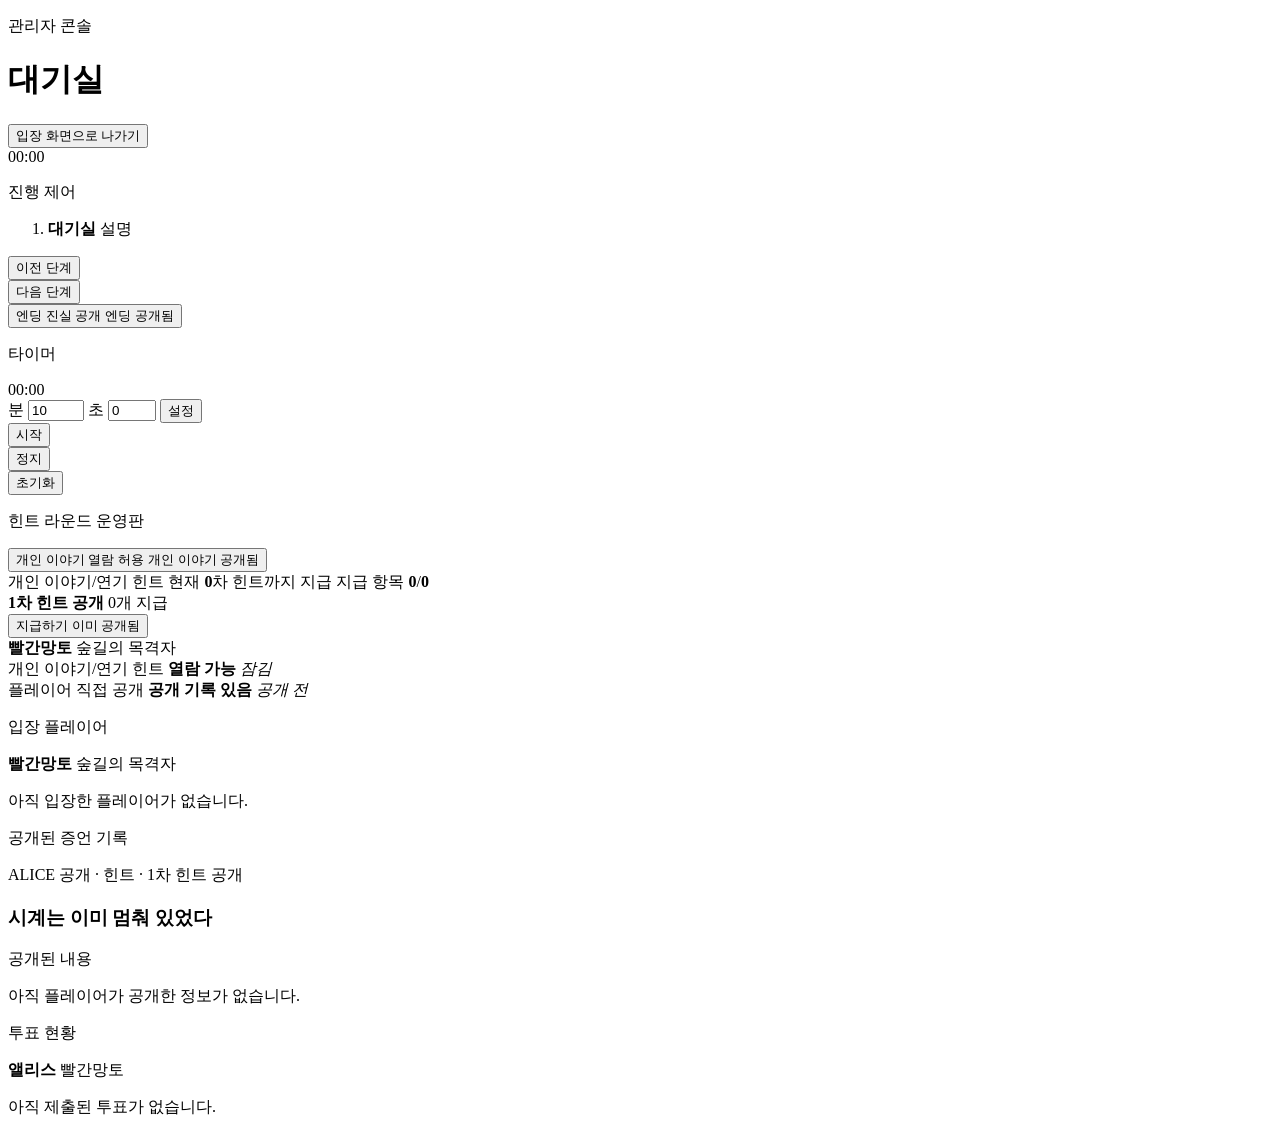
==== src/main/resources/templates/admin.html @ 739d3aaf "Initial commit" ====
<!doctype html>
<html lang="ko">
<head>
    <meta charset="UTF-8">
    <meta name="viewport" content="width=device-width, initial-scale=1">
    <title>관리자</title>
    <link rel="stylesheet" href="/css/game.css">
    <script defer src="/js/game.js"></script>
</head>
<body class="scene scene-admin">
<div class="snow" aria-hidden="true"></div>
<header class="topbar">
    <div>
        <p class="eyebrow">관리자 콘솔</p>
        <h1 data-phase-label th:text="${state.phase.label}">대기실</h1>
        <p class="topbar-note" data-phase-description th:text="${state.phase.description}"></p>
    </div>
    <div class="topbar-actions">
        <form action="/leave" method="post">
            <button class="button danger small" type="submit">입장 화면으로 나가기</button>
        </form>
        <div class="timer" data-timer>00:00</div>
    </div>
</header>

<main class="admin-grid">
    <section class="parchment">
        <p class="eyebrow">진행 제어</p>
        <ol class="phase-list">
            <li th:each="phase : ${phases}" th:classappend="${phase == state.phase} ? 'active'">
                <strong th:text="${phase.label}">대기실</strong>
                <span th:text="${phase.description}">설명</span>
            </li>
        </ol>
        <div class="button-row">
            <form action="/admin/phase/previous" method="post"><button class="button ghost" type="submit">이전 단계</button></form>
            <form action="/admin/phase/next" method="post"><button class="button primary" type="submit">다음 단계</button></form>
            <form action="/admin/reveal/ending" method="post">
                <button class="button danger" type="submit" th:disabled="${endingRevealed}">
                    <span th:if="${!endingRevealed}">엔딩 진실 공개</span>
                    <span th:if="${endingRevealed}">엔딩 공개됨</span>
                </button>
            </form>
        </div>
    </section>

    <section class="parchment">
        <p class="eyebrow">타이머</p>
        <div class="giant-timer" data-timer>00:00</div>
        <form class="timer-form" action="/admin/timer/set" method="post">
            <label>분 <input name="minutes" type="number" min="0" max="120" value="10"></label>
            <label>초 <input name="seconds" type="number" min="0" max="59" value="0"></label>
            <button class="button ghost" type="submit">설정</button>
        </form>
        <div class="button-row">
            <form action="/admin/timer/start" method="post"><button class="button primary" type="submit">시작</button></form>
            <form action="/admin/timer/stop" method="post"><button class="button ghost" type="submit">정지</button></form>
            <form action="/admin/timer/reset" method="post"><button class="button danger" type="submit">초기화</button></form>
        </div>
    </section>

    <section class="parchment disclosure-section">
        <p class="eyebrow">힌트 라운드 운영판</p>
        <div class="global-release-row">
            <form action="/admin/reveal/story" method="post">
                <button class="button primary" type="submit" th:disabled="${globalDisclosure.storyUnlocked}">
                    <span th:if="${!globalDisclosure.storyUnlocked}">개인 이야기 열람 허용</span>
                    <span th:if="${globalDisclosure.storyUnlocked}">개인 이야기 공개됨</span>
                </button>
            </form>
        </div>
        <div class="global-status">
            <span><i class="status-light" th:classappend="${globalDisclosure.storyUnlocked} ? ' open'"></i>개인 이야기/연기 힌트</span>
            <span><i class="status-light" th:classappend="${globalDisclosure.firstHintsRevealed > 0} ? ' open'"></i>현재 <b th:text="${globalDisclosure.firstHintsRevealed}">0</b>차 힌트까지 지급</span>
            <span>지급 항목 <b th:text="${globalDisclosure.secondHintsRevealed}">0</b>/<b th:text="${globalDisclosure.secondHintsTotal}">0</b></span>
        </div>

        <div class="hint-round-board">
            <article class="hint-round-card" th:each="round : ${hintRounds}" th:classappend="${round.released} ? 'open'">
                <header>
                    <strong th:text="${round.round + '차 힌트 공개'}">1차 힌트 공개</strong>
                    <span th:text="${round.itemCount + '개 지급'}">0개 지급</span>
                </header>
                <form action="/admin/release/hints" method="post">
                    <input type="hidden" name="phase" th:value="${round.phase.name()}">
                    <button class="button primary small" type="submit" th:disabled="${round.released}">
                        <span th:if="${!round.released}">지급하기</span>
                        <span th:if="${round.released}">이미 공개됨</span>
                    </button>
                </form>
            </article>
        </div>

        <div class="disclosure-board">
            <article class="disclosure-row" th:each="item : ${disclosures}">
                <header>
                    <strong th:text="${item.player.name}">빨간망토</strong>
                    <span th:text="${item.player.role}">숲길의 목격자</span>
                </header>
                <div class="disclosure-item" th:classappend="${item.storyRevealed} ? 'open'">
                    <span><i class="status-light" th:classappend="${item.storyRevealed} ? ' open'"></i>개인 이야기/연기 힌트</span>
                    <b th:if="${item.storyRevealed}">열람 가능</b>
                    <em th:if="${!item.storyRevealed}">잠김</em>
                </div>
                <div class="disclosure-item" th:classappend="${item.hintsShared} ? 'open'">
                    <span><i class="status-light" th:classappend="${item.hintsShared} ? ' open'"></i>플레이어 직접 공개</span>
                    <b th:if="${item.hintsShared}">공개 기록 있음</b>
                    <em th:if="${!item.hintsShared}">공개 전</em>
                </div>
            </article>
        </div>
    </section>

    <section class="parchment">
        <p class="eyebrow">입장 플레이어</p>
        <div class="player-list" th:if="${not #lists.isEmpty(players)}">
            <div th:each="entry : ${players}">
                <strong th:text="${entry.player.name}">빨간망토</strong>
                <span th:text="${entry.player.role}">숲길의 목격자</span>
            </div>
        </div>
        <p th:if="${#lists.isEmpty(players)}">아직 입장한 플레이어가 없습니다.</p>
    </section>

    <section class="parchment">
        <p class="eyebrow">공개된 증언 기록</p>
        <div class="record-list" th:if="${not #lists.isEmpty(publicRecords)}">
            <article class="record-card" th:each="record : ${publicRecords}">
                <span th:text="${record.playerName + ' 공개 · ' + record.type + ' · ' + record.phaseLabel}">ALICE 공개 · 힌트 · 1차 힌트 공개</span>
                <h3 th:text="${record.title}">시계는 이미 멈춰 있었다</h3>
                <p th:text="${record.body}">공개된 내용</p>
            </article>
        </div>
        <p th:if="${#lists.isEmpty(publicRecords)}">아직 플레이어가 공개한 정보가 없습니다.</p>
    </section>

    <section class="parchment">
        <p class="eyebrow">투표 현황</p>
        <div class="player-list" th:if="${not #lists.isEmpty(votes)}">
            <div th:each="vote : ${votes}">
                <strong th:text="${vote.voter.name}">앨리스</strong>
                <span th:text="${vote.suspect.name}">빨간망토</span>
            </div>
        </div>
        <p th:if="${#lists.isEmpty(votes)}">아직 제출된 투표가 없습니다.</p>
    </section>
</main>
</body>
</html>
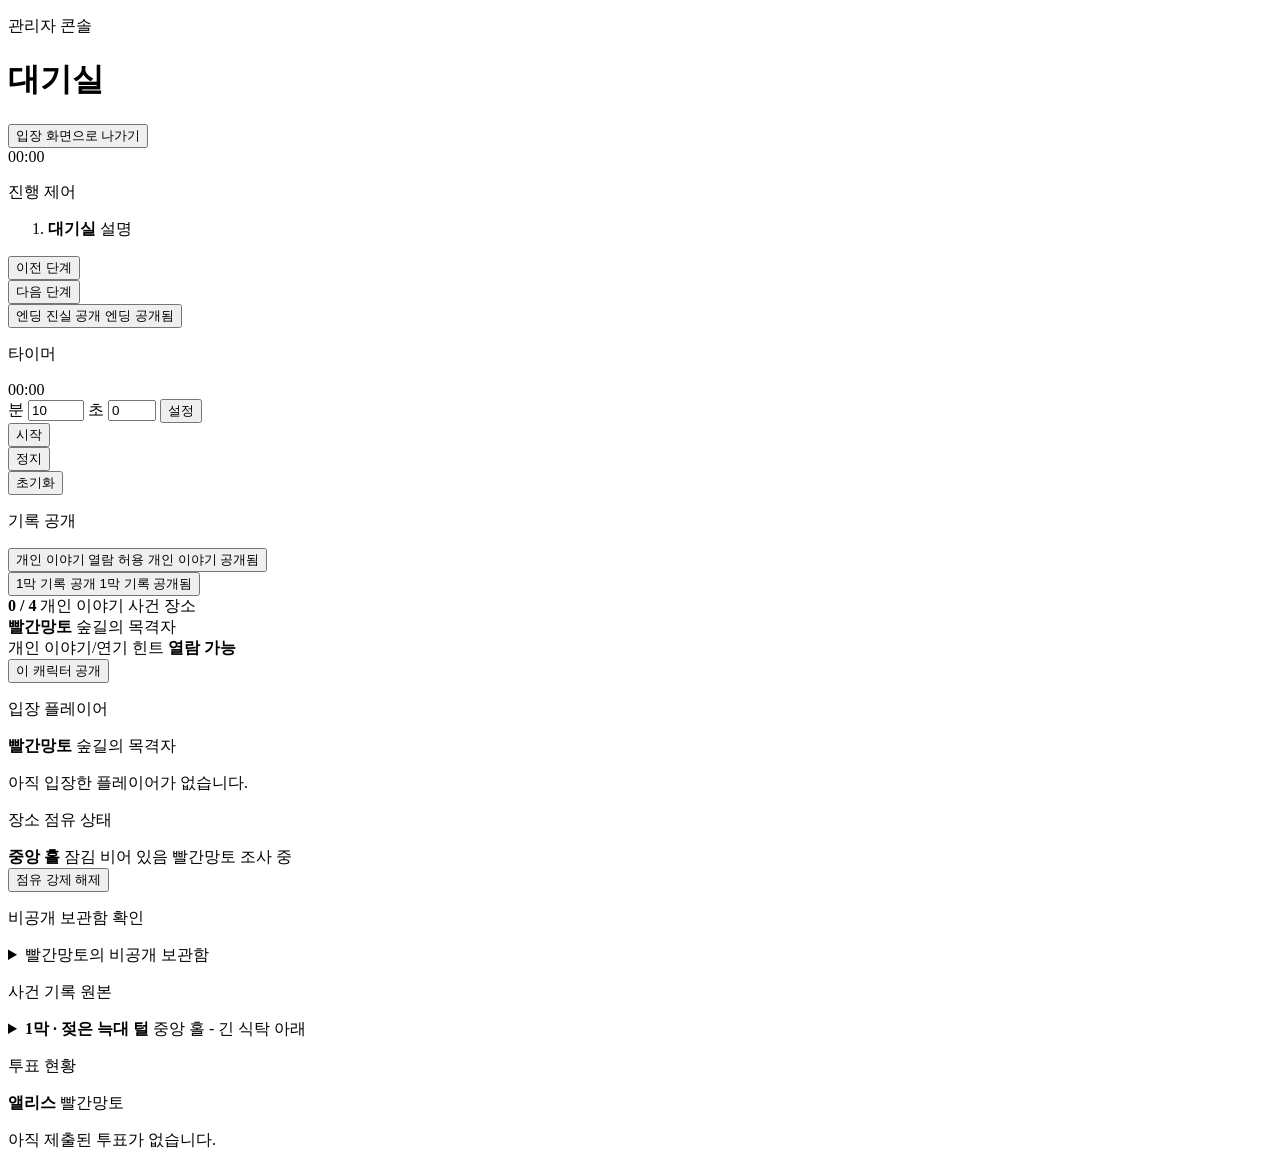
==== commit 681b742d: "Fix story PDF access and investigation scene flow" ====
--- a/src/main/resources/templates/admin.html
+++ b/src/main/resources/templates/admin.html
@@ -5,6 +5,7 @@
     <meta name="viewport" content="width=device-width, initial-scale=1">
     <title>관리자</title>
     <link rel="stylesheet" href="/css/game.css">
+    <link rel="stylesheet" href="/css/visual-novel.css">
     <script defer src="/js/game.js"></script>
 </head>
 <body class="scene scene-admin">
@@ -60,35 +61,25 @@
     </section>
 
     <section class="parchment disclosure-section">
-        <p class="eyebrow">힌트 라운드 운영판</p>
+        <p class="eyebrow">기록 공개</p>
         <div class="global-release-row">
             <form action="/admin/reveal/story" method="post">
-                <button class="button primary" type="submit" th:disabled="${globalDisclosure.storyUnlocked}">
-                    <span th:if="${!globalDisclosure.storyUnlocked}">개인 이야기 열람 허용</span>
-                    <span th:if="${globalDisclosure.storyUnlocked}">개인 이야기 공개됨</span>
+                <button class="button primary" type="submit" th:disabled="${globalDisclosure.storyUnlocked()}">
+                    <span th:if="${!globalDisclosure.storyUnlocked()}">개인 이야기 열람 허용</span>
+                    <span th:if="${globalDisclosure.storyUnlocked()}">개인 이야기 공개됨</span>
+                </button>
+            </form>
+            <form th:each="act : ${investigationActs}" action="/admin/open/investigation-act" method="post">
+                <input type="hidden" name="act" th:value="${act.act}">
+                <button class="button primary" type="submit" th:disabled="${act.open}">
+                    <span th:if="${!act.open}" th:text="${act.label} + ' 공개'">1막 기록 공개</span>
+                    <span th:if="${act.open}" th:text="${act.label} + ' 공개됨'">1막 기록 공개됨</span>
                 </button>
             </form>
         </div>
         <div class="global-status">
-            <span><i class="status-light" th:classappend="${globalDisclosure.storyUnlocked} ? ' open'"></i>개인 이야기/연기 힌트</span>
-            <span><i class="status-light" th:classappend="${globalDisclosure.firstHintsRevealed > 0} ? ' open'"></i>현재 <b th:text="${globalDisclosure.firstHintsRevealed}">0</b>차 힌트까지 지급</span>
-            <span>지급 항목 <b th:text="${globalDisclosure.secondHintsRevealed}">0</b>/<b th:text="${globalDisclosure.secondHintsTotal}">0</b></span>
-        </div>
-
-        <div class="hint-round-board">
-            <article class="hint-round-card" th:each="round : ${hintRounds}" th:classappend="${round.released} ? 'open'">
-                <header>
-                    <strong th:text="${round.round + '차 힌트 공개'}">1차 힌트 공개</strong>
-                    <span th:text="${round.itemCount + '개 지급'}">0개 지급</span>
-                </header>
-                <form action="/admin/release/hints" method="post">
-                    <input type="hidden" name="phase" th:value="${round.phase.name()}">
-                    <button class="button primary small" type="submit" th:disabled="${round.released}">
-                        <span th:if="${!round.released}">지급하기</span>
-                        <span th:if="${round.released}">이미 공개됨</span>
-                    </button>
-                </form>
-            </article>
+            <span><i class="status-light" th:classappend="${globalDisclosure.storyUnlocked()} ? ' open'"></i><b th:text="${globalDisclosure.storyUnlockedCount} + ' / ' + ${globalDisclosure.storyTotalCount}">0 / 4</b> 개인 이야기</span>
+            <span><i class="status-light" th:classappend="${state.investigationOpen} ? ' open'"></i>사건 장소</span>
         </div>
 
         <div class="disclosure-board">
@@ -100,12 +91,10 @@
                 <div class="disclosure-item" th:classappend="${item.storyRevealed} ? 'open'">
                     <span><i class="status-light" th:classappend="${item.storyRevealed} ? ' open'"></i>개인 이야기/연기 힌트</span>
                     <b th:if="${item.storyRevealed}">열람 가능</b>
-                    <em th:if="${!item.storyRevealed}">잠김</em>
-                </div>
-                <div class="disclosure-item" th:classappend="${item.hintsShared} ? 'open'">
-                    <span><i class="status-light" th:classappend="${item.hintsShared} ? ' open'"></i>플레이어 직접 공개</span>
-                    <b th:if="${item.hintsShared}">공개 기록 있음</b>
-                    <em th:if="${!item.hintsShared}">공개 전</em>
+                    <form th:if="${!item.storyRevealed}" action="/admin/reveal/player-story" method="post">
+                        <input type="hidden" name="playerCode" th:value="${item.player.code}">
+                        <button class="button primary small" type="submit">이 캐릭터 공개</button>
+                    </form>
                 </div>
             </article>
         </div>
@@ -122,16 +111,55 @@
         <p th:if="${#lists.isEmpty(players)}">아직 입장한 플레이어가 없습니다.</p>
     </section>
 
-    <section class="parchment">
-        <p class="eyebrow">공개된 증언 기록</p>
-        <div class="record-list" th:if="${not #lists.isEmpty(publicRecords)}">
-            <article class="record-card" th:each="record : ${publicRecords}">
-                <span th:text="${record.playerName + ' 공개 · ' + record.type + ' · ' + record.phaseLabel}">ALICE 공개 · 힌트 · 1차 힌트 공개</span>
-                <h3 th:text="${record.title}">시계는 이미 멈춰 있었다</h3>
-                <p th:text="${record.body}">공개된 내용</p>
-            </article>
+    <section class="parchment admin-evidence-source">
+        <p class="eyebrow">장소 점유 상태</p>
+        <div class="player-list">
+            <div th:each="item : ${investigationLocations}">
+                <strong th:text="${item.location.name}">중앙 홀</strong>
+                <span th:if="${!item.open}">잠김</span>
+                <span th:if="${item.open && item.occupant == null}">비어 있음</span>
+                <span th:if="${item.occupant != null}" th:text="${item.occupant.name} + ' 조사 중'">빨간망토 조사 중</span>
+                <form th:if="${item.occupant != null}" action="/admin/investigation/location/release" method="post">
+                    <input type="hidden" name="locationId" th:value="${item.location.id}">
+                    <button class="button danger small" type="submit">점유 강제 해제</button>
+                </form>
+            </div>
         </div>
-        <p th:if="${#lists.isEmpty(publicRecords)}">아직 플레이어가 공개한 정보가 없습니다.</p>
+    </section>
+
+    <section class="parchment admin-evidence-source">
+        <p class="eyebrow">비공개 보관함 확인</p>
+        <details th:each="entry : ${privateEvidenceByPlayer}">
+            <summary th:text="${entry.player.name} + '의 비공개 보관함'">빨간망토의 비공개 보관함</summary>
+            <p th:if="${#lists.isEmpty(entry.evidenceItems)}">비공개 증거가 없습니다.</p>
+            <div class="player-list" th:if="${not #lists.isEmpty(entry.evidenceItems)}">
+                <div th:each="evidence : ${entry.evidenceItems}">
+                    <strong th:text="${evidence.title}">젖은 늑대 털</strong>
+                    <span th:text="${evidence.locationName} + ' - ' + ${evidence.detailLocation}">중앙 홀 - 긴 식탁 아래</span>
+                    <form action="/admin/investigation/evidence/publish" method="post">
+                        <input type="hidden" name="evidenceId" th:value="${evidence.id}">
+                        <button class="button primary small" type="submit">강제 공개</button>
+                    </form>
+                </div>
+            </div>
+        </details>
+    </section>
+
+    <section class="parchment admin-evidence-source">
+        <p class="eyebrow">사건 기록 원본</p>
+        <details th:each="evidence : ${investigationEvidence}">
+            <summary>
+                <strong th:text="${evidence.act} + '막 · ' + ${evidence.title}">1막 · 젖은 늑대 털</strong>
+                <span th:text="${evidence.locationName} + ' - ' + ${evidence.detailLocation}">중앙 홀 - 긴 식탁 아래</span>
+            </summary>
+            <p class="admin-evidence-common" th:text="${evidence.commonDescription}">공용 설명</p>
+            <div class="admin-interpretation-list">
+                <article th:each="entry : ${evidence.interpretations}">
+                    <b th:text="${entry.key}">RED</b>
+                    <p th:text="${entry.value}">개인 해석</p>
+                </article>
+            </div>
+        </details>
     </section>
 
     <section class="parchment">
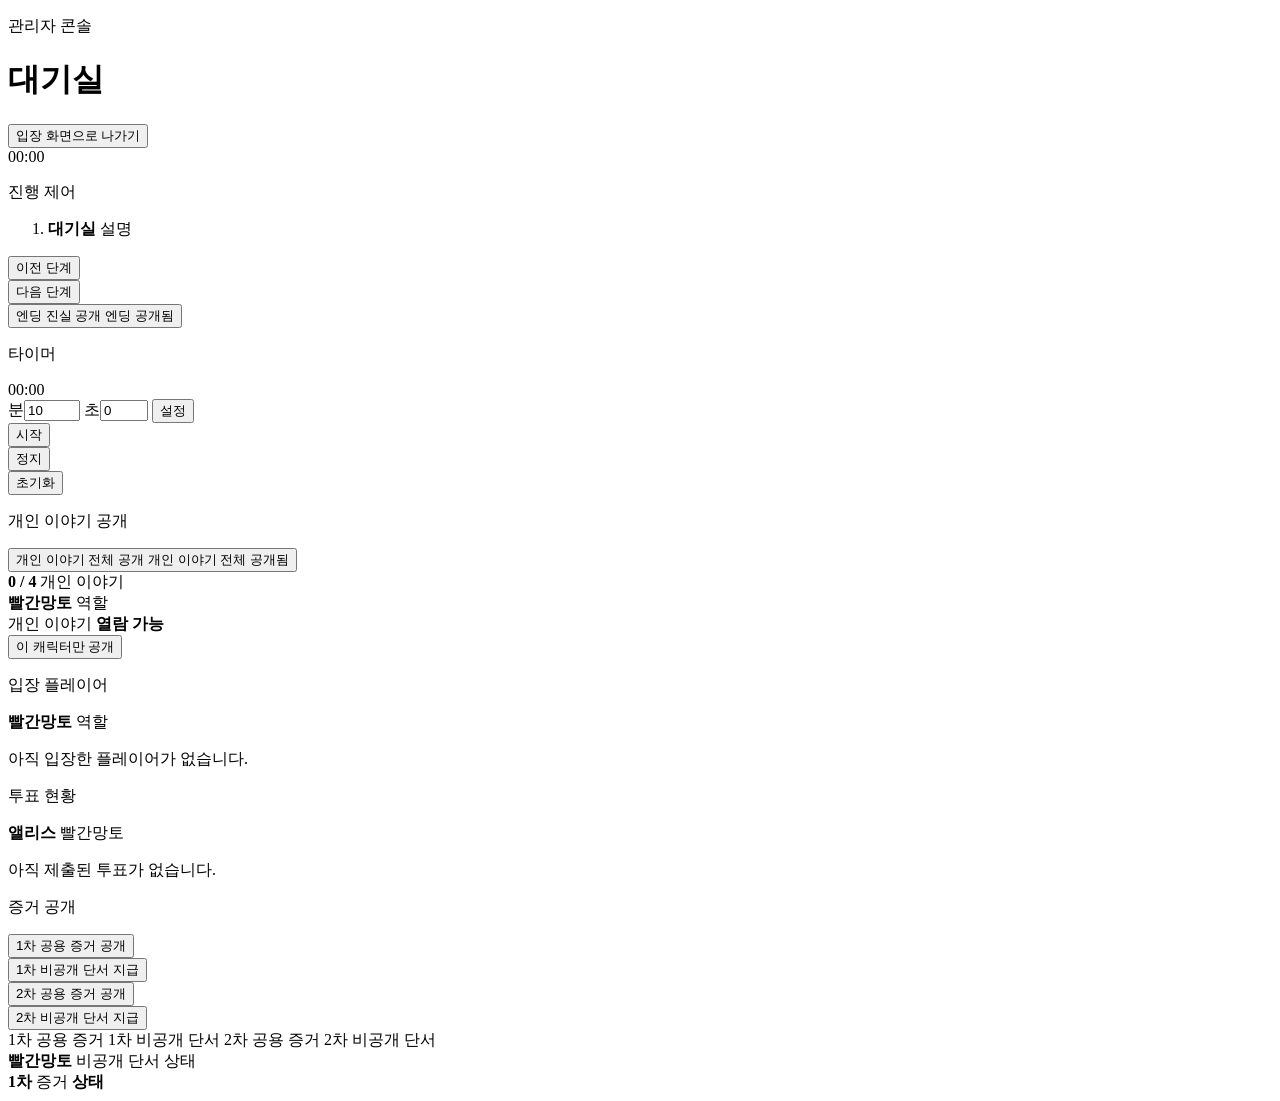
==== commit c9ce1861: "Simplify evidence board flow" ====
--- a/src/main/resources/templates/admin.html
+++ b/src/main/resources/templates/admin.html
@@ -49,8 +49,8 @@
         <p class="eyebrow">타이머</p>
         <div class="giant-timer" data-timer>00:00</div>
         <form class="timer-form" action="/admin/timer/set" method="post">
-            <label>분 <input name="minutes" type="number" min="0" max="120" value="10"></label>
-            <label>초 <input name="seconds" type="number" min="0" max="59" value="0"></label>
+            <label>분<input name="minutes" type="number" min="0" max="120" value="10"></label>
+            <label>초<input name="seconds" type="number" min="0" max="59" value="0"></label>
             <button class="button ghost" type="submit">설정</button>
         </form>
         <div class="button-row">
@@ -61,39 +61,31 @@
     </section>
 
     <section class="parchment disclosure-section">
-        <p class="eyebrow">기록 공개</p>
+        <p class="eyebrow">개인 이야기 공개</p>
         <div class="global-release-row">
             <form action="/admin/reveal/story" method="post">
                 <button class="button primary" type="submit" th:disabled="${globalDisclosure.storyUnlocked()}">
-                    <span th:if="${!globalDisclosure.storyUnlocked()}">개인 이야기 열람 허용</span>
-                    <span th:if="${globalDisclosure.storyUnlocked()}">개인 이야기 공개됨</span>
-                </button>
-            </form>
-            <form th:each="act : ${investigationActs}" action="/admin/open/investigation-act" method="post">
-                <input type="hidden" name="act" th:value="${act.act}">
-                <button class="button primary" type="submit" th:disabled="${act.open}">
-                    <span th:if="${!act.open}" th:text="${act.label} + ' 공개'">1막 기록 공개</span>
-                    <span th:if="${act.open}" th:text="${act.label} + ' 공개됨'">1막 기록 공개됨</span>
+                    <span th:if="${!globalDisclosure.storyUnlocked()}">개인 이야기 전체 공개</span>
+                    <span th:if="${globalDisclosure.storyUnlocked()}">개인 이야기 전체 공개됨</span>
                 </button>
             </form>
         </div>
         <div class="global-status">
             <span><i class="status-light" th:classappend="${globalDisclosure.storyUnlocked()} ? ' open'"></i><b th:text="${globalDisclosure.storyUnlockedCount} + ' / ' + ${globalDisclosure.storyTotalCount}">0 / 4</b> 개인 이야기</span>
-            <span><i class="status-light" th:classappend="${state.investigationOpen} ? ' open'"></i>사건 장소</span>
         </div>
 
         <div class="disclosure-board">
             <article class="disclosure-row" th:each="item : ${disclosures}">
                 <header>
                     <strong th:text="${item.player.name}">빨간망토</strong>
-                    <span th:text="${item.player.role}">숲길의 목격자</span>
+                    <span th:text="${item.player.role}">역할</span>
                 </header>
                 <div class="disclosure-item" th:classappend="${item.storyRevealed} ? 'open'">
-                    <span><i class="status-light" th:classappend="${item.storyRevealed} ? ' open'"></i>개인 이야기/연기 힌트</span>
+                    <span><i class="status-light" th:classappend="${item.storyRevealed} ? ' open'"></i>개인 이야기</span>
                     <b th:if="${item.storyRevealed}">열람 가능</b>
                     <form th:if="${!item.storyRevealed}" action="/admin/reveal/player-story" method="post">
                         <input type="hidden" name="playerCode" th:value="${item.player.code}">
-                        <button class="button primary small" type="submit">이 캐릭터 공개</button>
+                        <button class="button primary small" type="submit">이 캐릭터만 공개</button>
                     </form>
                 </div>
             </article>
@@ -105,61 +97,10 @@
         <div class="player-list" th:if="${not #lists.isEmpty(players)}">
             <div th:each="entry : ${players}">
                 <strong th:text="${entry.player.name}">빨간망토</strong>
-                <span th:text="${entry.player.role}">숲길의 목격자</span>
+                <span th:text="${entry.player.role}">역할</span>
             </div>
         </div>
         <p th:if="${#lists.isEmpty(players)}">아직 입장한 플레이어가 없습니다.</p>
-    </section>
-
-    <section class="parchment admin-evidence-source">
-        <p class="eyebrow">장소 점유 상태</p>
-        <div class="player-list">
-            <div th:each="item : ${investigationLocations}">
-                <strong th:text="${item.location.name}">중앙 홀</strong>
-                <span th:if="${!item.open}">잠김</span>
-                <span th:if="${item.open && item.occupant == null}">비어 있음</span>
-                <span th:if="${item.occupant != null}" th:text="${item.occupant.name} + ' 조사 중'">빨간망토 조사 중</span>
-                <form th:if="${item.occupant != null}" action="/admin/investigation/location/release" method="post">
-                    <input type="hidden" name="locationId" th:value="${item.location.id}">
-                    <button class="button danger small" type="submit">점유 강제 해제</button>
-                </form>
-            </div>
-        </div>
-    </section>
-
-    <section class="parchment admin-evidence-source">
-        <p class="eyebrow">비공개 보관함 확인</p>
-        <details th:each="entry : ${privateEvidenceByPlayer}">
-            <summary th:text="${entry.player.name} + '의 비공개 보관함'">빨간망토의 비공개 보관함</summary>
-            <p th:if="${#lists.isEmpty(entry.evidenceItems)}">비공개 증거가 없습니다.</p>
-            <div class="player-list" th:if="${not #lists.isEmpty(entry.evidenceItems)}">
-                <div th:each="evidence : ${entry.evidenceItems}">
-                    <strong th:text="${evidence.title}">젖은 늑대 털</strong>
-                    <span th:text="${evidence.locationName} + ' - ' + ${evidence.detailLocation}">중앙 홀 - 긴 식탁 아래</span>
-                    <form action="/admin/investigation/evidence/publish" method="post">
-                        <input type="hidden" name="evidenceId" th:value="${evidence.id}">
-                        <button class="button primary small" type="submit">강제 공개</button>
-                    </form>
-                </div>
-            </div>
-        </details>
-    </section>
-
-    <section class="parchment admin-evidence-source">
-        <p class="eyebrow">사건 기록 원본</p>
-        <details th:each="evidence : ${investigationEvidence}">
-            <summary>
-                <strong th:text="${evidence.act} + '막 · ' + ${evidence.title}">1막 · 젖은 늑대 털</strong>
-                <span th:text="${evidence.locationName} + ' - ' + ${evidence.detailLocation}">중앙 홀 - 긴 식탁 아래</span>
-            </summary>
-            <p class="admin-evidence-common" th:text="${evidence.commonDescription}">공용 설명</p>
-            <div class="admin-interpretation-list">
-                <article th:each="entry : ${evidence.interpretations}">
-                    <b th:text="${entry.key}">RED</b>
-                    <p th:text="${entry.value}">개인 해석</p>
-                </article>
-            </div>
-        </details>
     </section>
 
     <section class="parchment">
@@ -172,6 +113,50 @@
         </div>
         <p th:if="${#lists.isEmpty(votes)}">아직 제출된 투표가 없습니다.</p>
     </section>
+    <section class="parchment disclosure-section">
+        <p class="eyebrow">증거 공개</p>
+        <div class="button-row">
+            <form action="/admin/evidence/public/release" method="post">
+                <input type="hidden" name="order" value="1">
+                <button class="button primary" type="submit" th:disabled="${evidenceReleaseStatus.firstPublicReleased()}">1차 공용 증거 공개</button>
+            </form>
+            <form action="/admin/evidence/private/release" method="post">
+                <input type="hidden" name="order" value="1">
+                <button class="button primary" type="submit" th:disabled="${evidenceReleaseStatus.firstPrivateReleased()}">1차 비공개 단서 지급</button>
+            </form>
+            <form action="/admin/evidence/public/release" method="post">
+                <input type="hidden" name="order" value="2">
+                <button class="button ghost" type="submit" th:disabled="${evidenceReleaseStatus.secondPublicReleased()}">2차 공용 증거 공개</button>
+            </form>
+            <form action="/admin/evidence/private/release" method="post">
+                <input type="hidden" name="order" value="2">
+                <button class="button ghost" type="submit" th:disabled="${evidenceReleaseStatus.secondPrivateReleased()}">2차 비공개 단서 지급</button>
+            </form>
+        </div>
+        <div class="global-status">
+            <span><i class="status-light" th:classappend="${evidenceReleaseStatus.firstPublicReleased()} ? ' open'"></i>1차 공용 증거</span>
+            <span><i class="status-light" th:classappend="${evidenceReleaseStatus.firstPrivateReleased()} ? ' open'"></i>1차 비공개 단서</span>
+            <span><i class="status-light" th:classappend="${evidenceReleaseStatus.secondPublicReleased()} ? ' open'"></i>2차 공용 증거</span>
+            <span><i class="status-light" th:classappend="${evidenceReleaseStatus.secondPrivateReleased()} ? ' open'"></i>2차 비공개 단서</span>
+        </div>
+        <div class="disclosure-board">
+            <article class="disclosure-row" th:each="group : ${privateEvidenceStatuses}">
+                <header>
+                    <strong th:text="${group.player.name}">빨간망토</strong>
+                    <span>비공개 단서 상태</span>
+                </header>
+                <div class="disclosure-item" th:each="item : ${group.items}" th:classappend="${item.status == 'PUBLIC'} ? 'open'">
+                    <span>
+                        <i class="status-light" th:classappend="${item.status != 'LOCKED'} ? ' open'"></i>
+                        <b th:text="${item.revealOrder} + '차'">1차</b>
+                        <span th:text="${item.title}">증거</span>
+                    </span>
+                    <b th:text="${item.status == 'LOCKED' ? '미지급' : (item.status == 'PUBLIC' ? '전체 공개' : '본인만 확인')}">상태</b>
+                </div>
+            </article>
+        </div>
+    </section>
 </main>
 </body>
 </html>
+
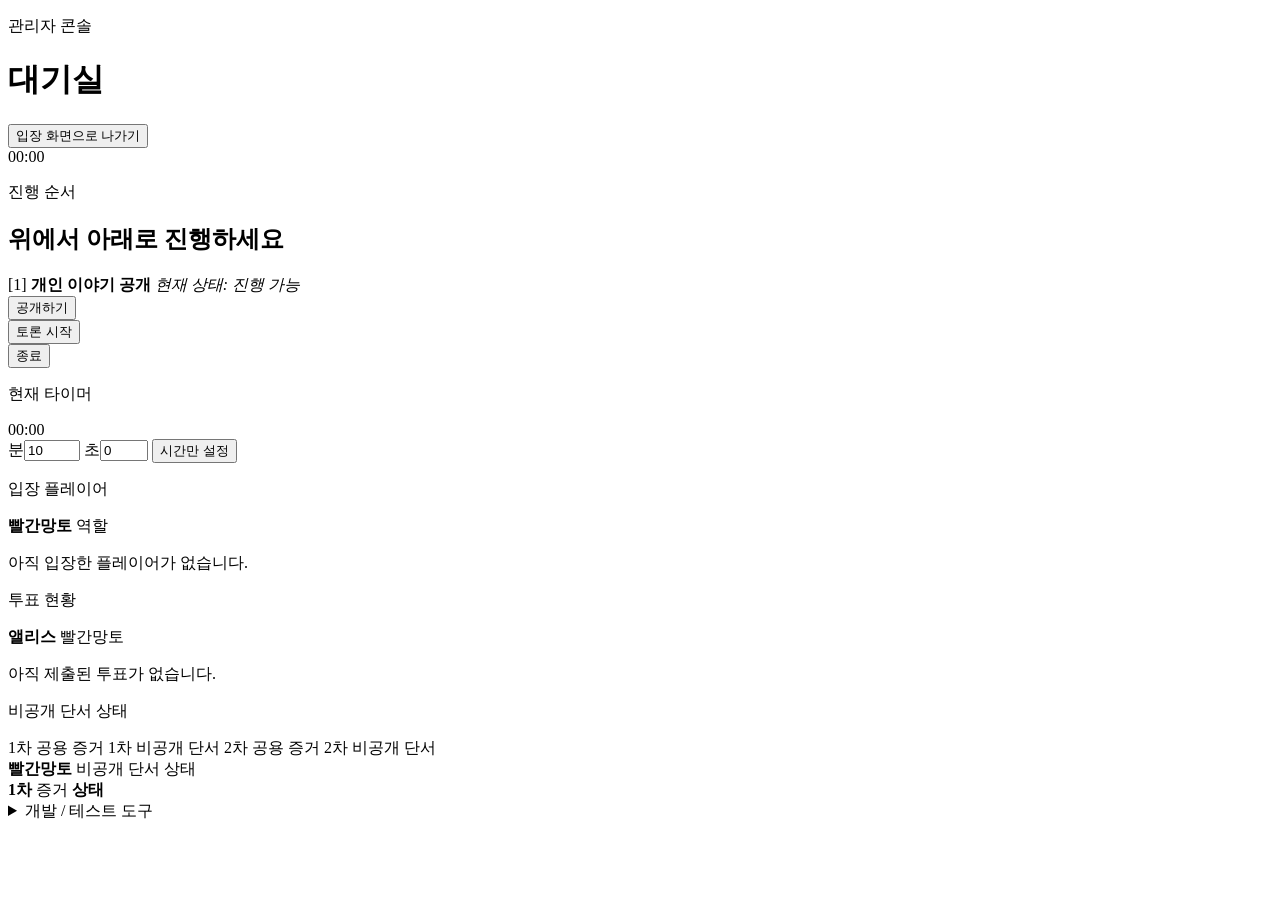
==== commit d0bd1d3f: "관리자 기능 및 게임 화면 수정" ====
--- a/src/main/resources/templates/admin.html
+++ b/src/main/resources/templates/admin.html
@@ -24,75 +24,54 @@
     </div>
 </header>
 
-<main class="admin-grid">
-    <section class="parchment">
-        <p class="eyebrow">진행 제어</p>
-        <ol class="phase-list">
-            <li th:each="phase : ${phases}" th:classappend="${phase == state.phase} ? 'active'">
-                <strong th:text="${phase.label}">대기실</strong>
-                <span th:text="${phase.description}">설명</span>
-            </li>
-        </ol>
-        <div class="button-row">
-            <form action="/admin/phase/previous" method="post"><button class="button ghost" type="submit">이전 단계</button></form>
-            <form action="/admin/phase/next" method="post"><button class="button primary" type="submit">다음 단계</button></form>
-            <form action="/admin/reveal/ending" method="post">
-                <button class="button danger" type="submit" th:disabled="${endingRevealed}">
-                    <span th:if="${!endingRevealed}">엔딩 진실 공개</span>
-                    <span th:if="${endingRevealed}">엔딩 공개됨</span>
-                </button>
-            </form>
-        </div>
-    </section>
+<main class="admin-grid admin-flow-grid">
+    <section class="parchment admin-flow-section">
+        <p class="eyebrow">진행 순서</p>
+        <h2>위에서 아래로 진행하세요</h2>
+        <div class="admin-flow-list">
+            <article class="admin-flow-step"
+                     th:each="step : ${progressSteps}"
+                     th:classappend="${(step.completed ? ' is-complete' : '') + (step.enabled ? ' is-current' : '') + (step.active ? ' is-active' : '')}">
+                <header>
+                    <span th:text="${'[' + step.order + ']'}">[1]</span>
+                    <strong th:text="${step.title}">개인 이야기 공개</strong>
+                    <em th:text="${'현재 상태: ' + step.status}">현재 상태: 진행 가능</em>
+                </header>
 
-    <section class="parchment">
-        <p class="eyebrow">타이머</p>
-        <div class="giant-timer" data-timer>00:00</div>
-        <form class="timer-form" action="/admin/timer/set" method="post">
-            <label>분<input name="minutes" type="number" min="0" max="120" value="10"></label>
-            <label>초<input name="seconds" type="number" min="0" max="59" value="0"></label>
-            <button class="button ghost" type="submit">설정</button>
-        </form>
-        <div class="button-row">
-            <form action="/admin/timer/start" method="post"><button class="button primary" type="submit">시작</button></form>
-            <form action="/admin/timer/stop" method="post"><button class="button ghost" type="submit">정지</button></form>
-            <form action="/admin/timer/reset" method="post"><button class="button danger" type="submit">초기화</button></form>
-        </div>
-    </section>
+                <div class="admin-flow-action" th:if="${!step.timerControls}">
+                    <form th:action="${step.action}" method="post">
+                        <input th:if="${step.releaseOrder != null}" type="hidden" name="order" th:value="${step.releaseOrder}">
+                        <button class="button primary" type="submit" th:disabled="${!step.enabled}" th:text="${step.buttonLabel}">공개하기</button>
+                    </form>
+                </div>
 
-    <section class="parchment disclosure-section">
-        <p class="eyebrow">개인 이야기 공개</p>
-        <div class="global-release-row">
-            <form action="/admin/reveal/story" method="post">
-                <button class="button primary" type="submit" th:disabled="${globalDisclosure.storyUnlocked()}">
-                    <span th:if="${!globalDisclosure.storyUnlocked()}">개인 이야기 전체 공개</span>
-                    <span th:if="${globalDisclosure.storyUnlocked()}">개인 이야기 전체 공개됨</span>
-                </button>
-            </form>
-        </div>
-        <div class="global-status">
-            <span><i class="status-light" th:classappend="${globalDisclosure.storyUnlocked()} ? ' open'"></i><b th:text="${globalDisclosure.storyUnlockedCount} + ' / ' + ${globalDisclosure.storyTotalCount}">0 / 4</b> 개인 이야기</span>
-        </div>
-
-        <div class="disclosure-board">
-            <article class="disclosure-row" th:each="item : ${disclosures}">
-                <header>
-                    <strong th:text="${item.player.name}">빨간망토</strong>
-                    <span th:text="${item.player.role}">역할</span>
-                </header>
-                <div class="disclosure-item" th:classappend="${item.storyRevealed} ? 'open'">
-                    <span><i class="status-light" th:classappend="${item.storyRevealed} ? ' open'"></i>개인 이야기</span>
-                    <b th:if="${item.storyRevealed}">열람 가능</b>
-                    <form th:if="${!item.storyRevealed}" action="/admin/reveal/player-story" method="post">
-                        <input type="hidden" name="playerCode" th:value="${item.player.code}">
-                        <button class="button primary small" type="submit">이 캐릭터만 공개</button>
+                <div class="admin-discussion-controls" th:if="${step.timerControls}">
+                    <form th:action="${step.action}" method="post">
+                        <input type="hidden" name="phase" th:value="${step.phaseName}">
+                        <button class="button primary" type="submit" th:disabled="${step.completed || step.active}" th:text="${step.buttonLabel}">토론 시작</button>
                     </form>
+                    <div class="button-row">
+                        <form action="/admin/discussion/end" method="post">
+                            <input type="hidden" name="phase" th:value="${step.phaseName}">
+                            <button class="button danger small" type="submit" th:disabled="${!step.active}">종료</button>
+                        </form>
+                    </div>
                 </div>
             </article>
         </div>
     </section>
 
-    <section class="parchment">
+    <section class="parchment admin-side-section">
+        <p class="eyebrow">현재 타이머</p>
+        <div class="giant-timer" data-timer>00:00</div>
+        <form class="timer-form" action="/admin/timer/set" method="post">
+            <label>분<input name="minutes" type="number" min="0" max="120" value="10"></label>
+            <label>초<input name="seconds" type="number" min="0" max="59" value="0"></label>
+            <button class="button ghost" type="submit">시간만 설정</button>
+        </form>
+    </section>
+
+    <section class="parchment admin-side-section">
         <p class="eyebrow">입장 플레이어</p>
         <div class="player-list" th:if="${not #lists.isEmpty(players)}">
             <div th:each="entry : ${players}">
@@ -103,7 +82,7 @@
         <p th:if="${#lists.isEmpty(players)}">아직 입장한 플레이어가 없습니다.</p>
     </section>
 
-    <section class="parchment">
+    <section class="parchment admin-side-section">
         <p class="eyebrow">투표 현황</p>
         <div class="player-list" th:if="${not #lists.isEmpty(votes)}">
             <div th:each="vote : ${votes}">
@@ -113,26 +92,9 @@
         </div>
         <p th:if="${#lists.isEmpty(votes)}">아직 제출된 투표가 없습니다.</p>
     </section>
+
     <section class="parchment disclosure-section">
-        <p class="eyebrow">증거 공개</p>
-        <div class="button-row">
-            <form action="/admin/evidence/public/release" method="post">
-                <input type="hidden" name="order" value="1">
-                <button class="button primary" type="submit" th:disabled="${evidenceReleaseStatus.firstPublicReleased()}">1차 공용 증거 공개</button>
-            </form>
-            <form action="/admin/evidence/private/release" method="post">
-                <input type="hidden" name="order" value="1">
-                <button class="button primary" type="submit" th:disabled="${evidenceReleaseStatus.firstPrivateReleased()}">1차 비공개 단서 지급</button>
-            </form>
-            <form action="/admin/evidence/public/release" method="post">
-                <input type="hidden" name="order" value="2">
-                <button class="button ghost" type="submit" th:disabled="${evidenceReleaseStatus.secondPublicReleased()}">2차 공용 증거 공개</button>
-            </form>
-            <form action="/admin/evidence/private/release" method="post">
-                <input type="hidden" name="order" value="2">
-                <button class="button ghost" type="submit" th:disabled="${evidenceReleaseStatus.secondPrivateReleased()}">2차 비공개 단서 지급</button>
-            </form>
-        </div>
+        <p class="eyebrow">비공개 단서 상태</p>
         <div class="global-status">
             <span><i class="status-light" th:classappend="${evidenceReleaseStatus.firstPublicReleased()} ? ' open'"></i>1차 공용 증거</span>
             <span><i class="status-light" th:classappend="${evidenceReleaseStatus.firstPrivateReleased()} ? ' open'"></i>1차 비공개 단서</span>
@@ -156,7 +118,40 @@
             </article>
         </div>
     </section>
+
+    <section class="parchment admin-dev-tools">
+        <details>
+            <summary>개발 / 테스트 도구</summary>
+            <div class="admin-danger-zone">
+                <p class="eyebrow">위험 기능</p>
+                <h2>게임 상태 초기화</h2>
+                <p>리허설을 다시 시작해야 할 때만 사용하세요.</p>
+                <button class="button danger" type="button" data-reset-open>초기화하기</button>
+            </div>
+        </details>
+    </section>
 </main>
+
+<section class="admin-reset-modal" data-reset-modal hidden>
+    <div class="memory-backdrop" data-reset-cancel></div>
+    <article class="memory-paper confirm-paper" role="dialog" aria-modal="true">
+        <p class="eyebrow">초기화 확인</p>
+        <h2>게임 상태를 초기화하시겠습니까?</h2>
+        <div class="memory-text">
+            <p>모든 공개 상태, 비공개 단서 지급 상태, 플레이어 공개 여부, 투표 결과, 타이머 상태, 엔딩 진행 상태가 초기화됩니다.</p>
+            <p>이 작업은 되돌릴 수 없습니다.</p>
+            <p>초기화하려면 아래 입력란에 <strong>RESET</strong>을 입력해주세요.</p>
+        </div>
+        <form action="/admin/reset" method="post" class="stack">
+            <input name="resetCode" data-reset-code autocomplete="off" placeholder="RESET">
+            <div class="button-row">
+                <button class="button danger" type="submit" data-reset-submit disabled>초기화 실행</button>
+                <button class="button ghost" type="button" data-reset-cancel>취소</button>
+            </div>
+        </form>
+    </article>
+</section>
+
+<div class="toast" data-toast hidden></div>
 </body>
 </html>
-
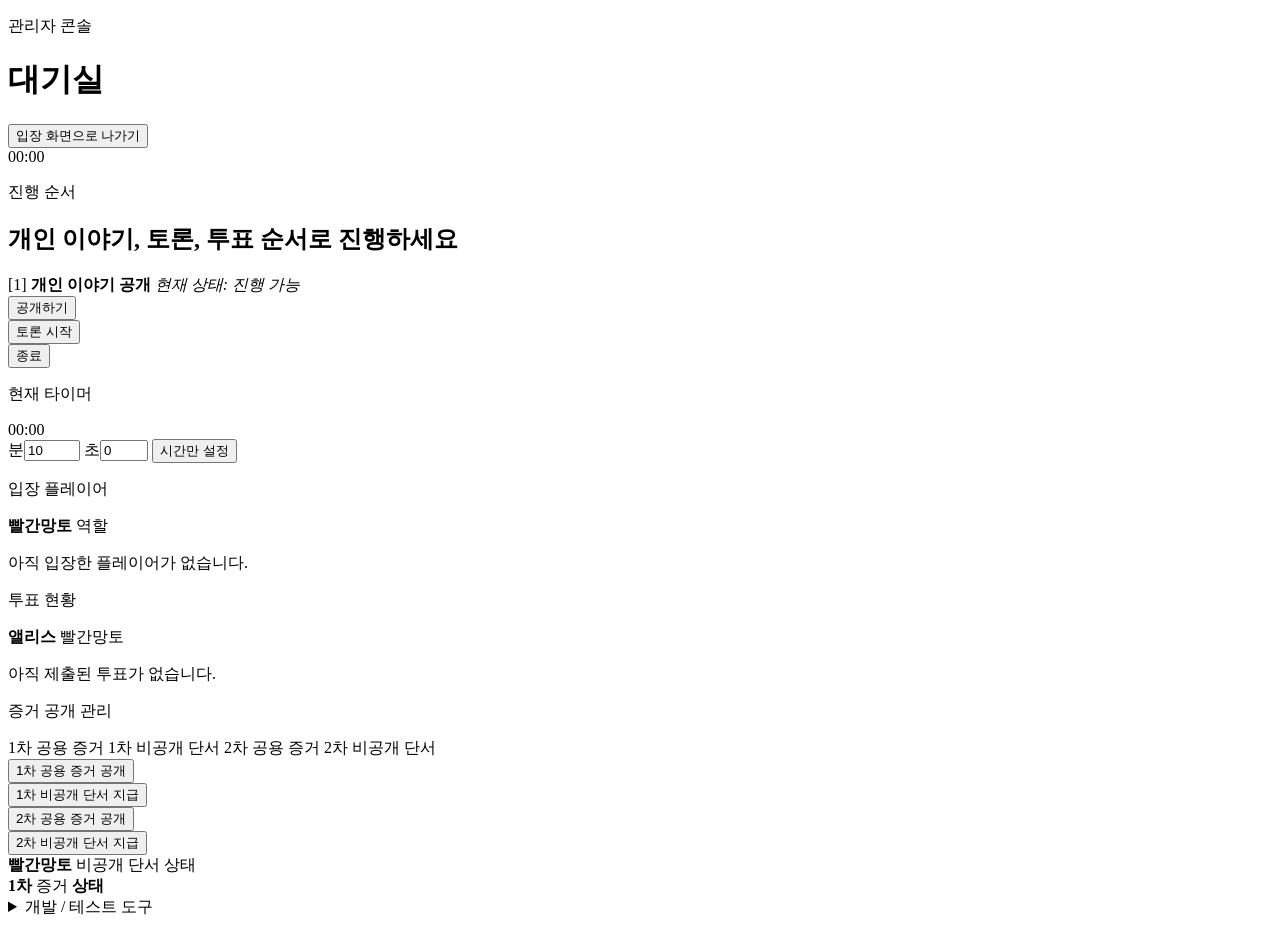
==== commit c7882f6d: "게임 기능 수정" ====
--- a/src/main/resources/templates/admin.html
+++ b/src/main/resources/templates/admin.html
@@ -27,7 +27,7 @@
 <main class="admin-grid admin-flow-grid">
     <section class="parchment admin-flow-section">
         <p class="eyebrow">진행 순서</p>
-        <h2>위에서 아래로 진행하세요</h2>
+        <h2>개인 이야기, 토론, 투표 순서로 진행하세요</h2>
         <div class="admin-flow-list">
             <article class="admin-flow-step"
                      th:each="step : ${progressSteps}"
@@ -94,12 +94,30 @@
     </section>
 
     <section class="parchment disclosure-section">
-        <p class="eyebrow">비공개 단서 상태</p>
+        <p class="eyebrow">증거 공개 관리</p>
         <div class="global-status">
             <span><i class="status-light" th:classappend="${evidenceReleaseStatus.firstPublicReleased()} ? ' open'"></i>1차 공용 증거</span>
             <span><i class="status-light" th:classappend="${evidenceReleaseStatus.firstPrivateReleased()} ? ' open'"></i>1차 비공개 단서</span>
             <span><i class="status-light" th:classappend="${evidenceReleaseStatus.secondPublicReleased()} ? ' open'"></i>2차 공용 증거</span>
             <span><i class="status-light" th:classappend="${evidenceReleaseStatus.secondPrivateReleased()} ? ' open'"></i>2차 비공개 단서</span>
+        </div>
+        <div class="evidence-manual-actions">
+            <form action="/admin/evidence/public/release" method="post">
+                <input type="hidden" name="order" value="1">
+                <button class="button ghost small" type="submit" th:disabled="${evidenceReleaseStatus.firstPublicReleased()}">1차 공용 증거 공개</button>
+            </form>
+            <form action="/admin/evidence/private/release" method="post">
+                <input type="hidden" name="order" value="1">
+                <button class="button ghost small" type="submit" th:disabled="${evidenceReleaseStatus.firstPrivateReleased()}">1차 비공개 단서 지급</button>
+            </form>
+            <form action="/admin/evidence/public/release" method="post">
+                <input type="hidden" name="order" value="2">
+                <button class="button ghost small" type="submit" th:disabled="${!evidenceReleaseStatus.firstPublicReleased() || evidenceReleaseStatus.secondPublicReleased()}">2차 공용 증거 공개</button>
+            </form>
+            <form action="/admin/evidence/private/release" method="post">
+                <input type="hidden" name="order" value="2">
+                <button class="button ghost small" type="submit" th:disabled="${!evidenceReleaseStatus.firstPrivateReleased() || evidenceReleaseStatus.secondPrivateReleased()}">2차 비공개 단서 지급</button>
+            </form>
         </div>
         <div class="disclosure-board">
             <article class="disclosure-row" th:each="group : ${privateEvidenceStatuses}">
